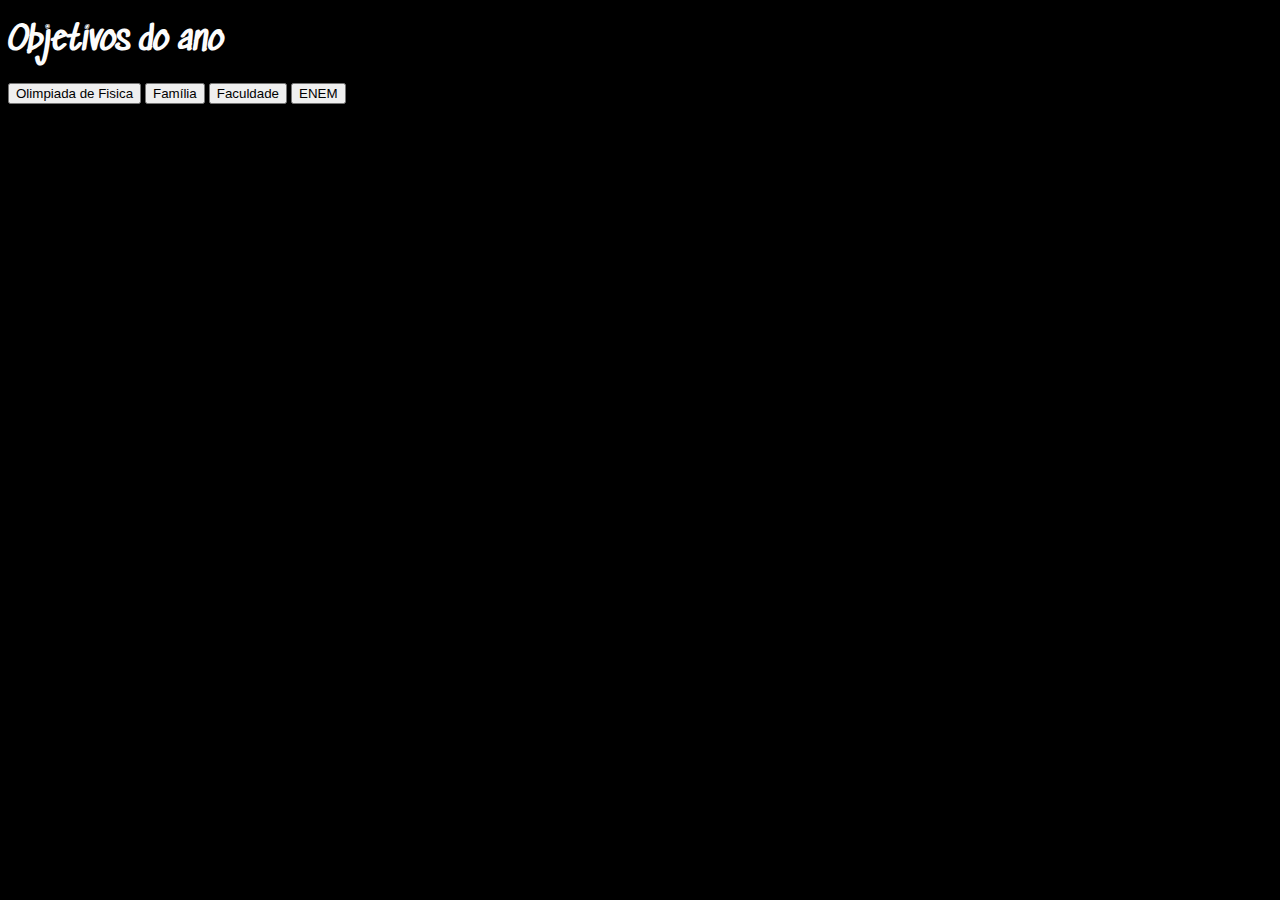
==== ODA/index.html @ 6316bb03 "Add files via upload" ====
<!DOCTYPE html>
<html lang="pt-br">
<head>
    <meta charset="UTF-8">
    <meta http-equiv="X-UA-Compatible" content="IE=edge">
    <meta name="viewport" content="width=device-width, initial-scale=1.0">
    <title>ODA Davi</title>
    <link rel="stylesheet" href="style.css">
</head>
<body>
    <section class="Conteudo Principal">
        <h1 class="Titulo Principal">Objetivos do ano</h1>
        <div class="botoes">
            <button class="botao">Olimpiada de Fisica</button>
            <button class="botao">Família</button>
            <button class="botao">Faculdade</button>
            <button class="botao">ENEM</button>
    </section>
    
</body>
</html>
---- ODA/style.css ----
@import url('https://fonts.googleapis.com/css2?family=Sedgwick+Ave&display=swap');

:root{
    --cor-de-fundo: black; 
    --texto1: rgb(252, 252, 252);
    --texto2: rgb(7, 77, 148);
    --botao-ativo: yellow;
    --botao-inativo: green;
    --texto-fundo: pink;
}
body {
    background-color: var(--cor-de-fundo);
    color: var(--texto1);
    font-family: "Sedgwick Ave", cursive;
}
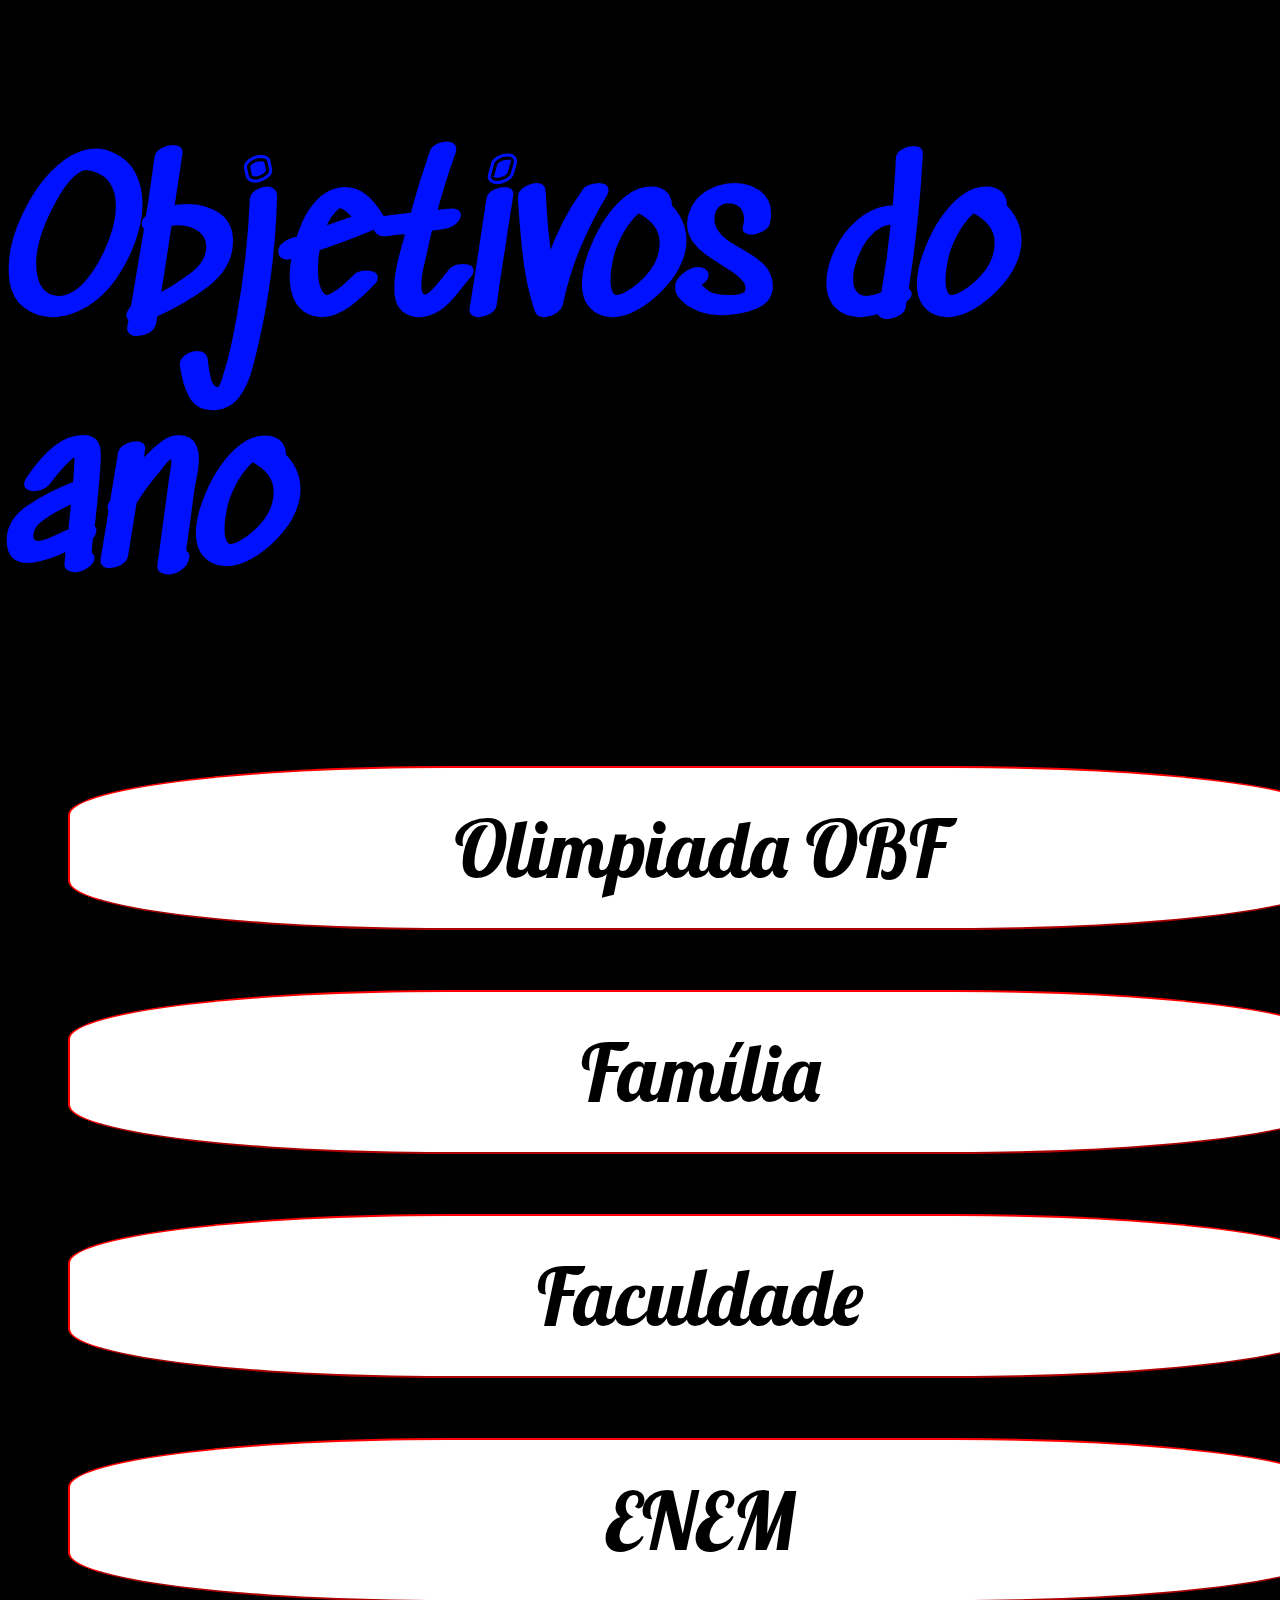
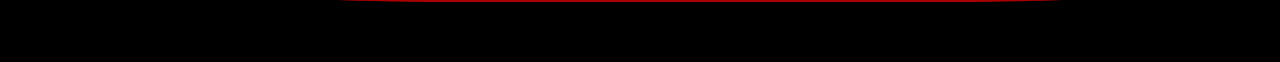
==== commit 46543f1e: "Add files via upload" ====
--- a/ODA/index.html
+++ b/ODA/index.html
@@ -9,9 +9,9 @@
 </head>
 <body>
     <section class="Conteudo Principal">
-        <h1 class="Titulo Principal">Objetivos do ano</h1>
+        <h1 class="Titulo-Principal">Objetivos do ano</h1>
         <div class="botoes">
-            <button class="botao">Olimpiada de Fisica</button>
+            <button class="botao">Olimpiada  OBF</button>
             <button class="botao">Família</button>
             <button class="botao">Faculdade</button>
             <button class="botao">ENEM</button>
--- a/ODA/style.css
+++ b/ODA/style.css
@@ -1,15 +1,48 @@
 @import url('https://fonts.googleapis.com/css2?family=Sedgwick+Ave&display=swap');
+@import url('https://fonts.googleapis.com/css2?family=Lobster&display=swap');
 
 :root{
     --cor-de-fundo: black; 
-    --texto1: rgb(252, 252, 252);
+    --texto1: rgb(0, 17, 255);
     --texto2: rgb(7, 77, 148);
     --botao-ativo: yellow;
-    --botao-inativo: green;
+    --botao-inativo: rgb(255, 255, 255);
     --texto-fundo: pink;
 }
 body {
     background-color: var(--cor-de-fundo);
     color: var(--texto1);
     font-family: "Sedgwick Ave", cursive;
+    font-size: 60px;
+    text-align: center;
 }
+.botao{
+    border-radius: 30%;
+    text-align: center;
+    margin: 60px;
+    padding: 30px;
+    font-size: 80px;
+    border-color: red;
+    font-family: "Lobster", sans-serif;
+    background-color: var(--botao-inativo);
+    display: flex;
+    color: var(--texto1);
+    justify-content: center;
+    padding: 0,3em;
+    align-items: center;
+    width: 100%;
+    color: rgb(0, 0, 0);
+}
+.Conteudo-Principal{
+    display: flex;
+    flex-direction: column;
+    justify-content: center;
+    align-items: center;
+    max-width: 100%;
+    margin: 0 auto;
+}
+.Titulo-Principal{
+    text-align: left;
+    width: 100%;
+    font-size: 200px;
+}
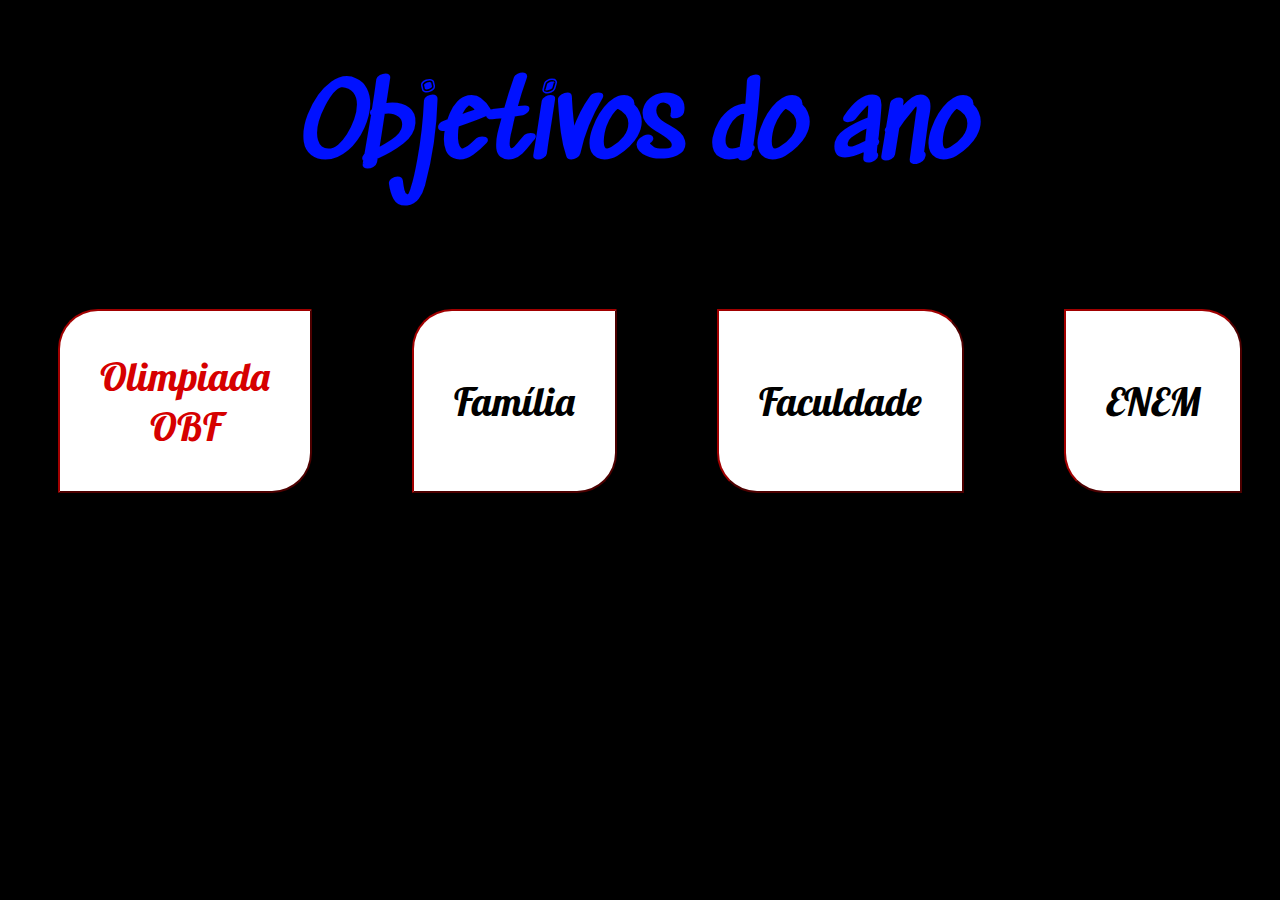
==== commit 3ae79753: "Add files via upload" ====
--- a/ODA/index.html
+++ b/ODA/index.html
@@ -11,11 +11,13 @@
     <section class="Conteudo Principal">
         <h1 class="Titulo-Principal">Objetivos do ano</h1>
         <div class="botoes">
-            <button class="botao">Olimpiada  OBF</button>
+            <button class="botao ativo">Olimpiada  OBF</button>
             <button class="botao">Família</button>
             <button class="botao">Faculdade</button>
             <button class="botao">ENEM</button>
+
     </section>
     
 </body>
 </html>
+
--- a/ODA/style.css
+++ b/ODA/style.css
@@ -5,7 +5,7 @@
     --cor-de-fundo: black; 
     --texto1: rgb(0, 17, 255);
     --texto2: rgb(7, 77, 148);
-    --botao-ativo: yellow;
+    --botao-ativo: rgb(255, 255, 255);
     --botao-inativo: rgb(255, 255, 255);
     --texto-fundo: pink;
 }
@@ -17,12 +17,11 @@
     text-align: center;
 }
 .botao{
-    border-radius: 30%;
     text-align: center;
-    margin: 60px;
-    padding: 30px;
-    font-size: 80px;
-    border-color: red;
+    margin: 50px;
+    padding: 40px;
+    font-size: 40px;
+    border-color: rgb(161, 0, 0);
     font-family: "Lobster", sans-serif;
     background-color: var(--botao-inativo);
     display: flex;
@@ -42,7 +41,28 @@
     margin: 0 auto;
 }
 .Titulo-Principal{
-    text-align: left;
+    text-align:center;
     width: 100%;
-    font-size: 200px;
+    font-size: 100px;
 }
+.botoes{
+    display: flex;
+    
+}
+.botao:first-child{
+    border-radius: 40px 0 40px 0; 
+}
+.botao:nth-child(2){
+    border-radius: 40px 0 40px 0;
+}
+.botao:nth-child(3){
+    border-radius: 0 40px 0 40px;
+}
+.botao:last-child{
+    border-radius: 0 40px 0 40px;
+}
+.ativo{
+    background: var(--botao-ativo);
+    color: rgb(214, 0, 0);
+}
+
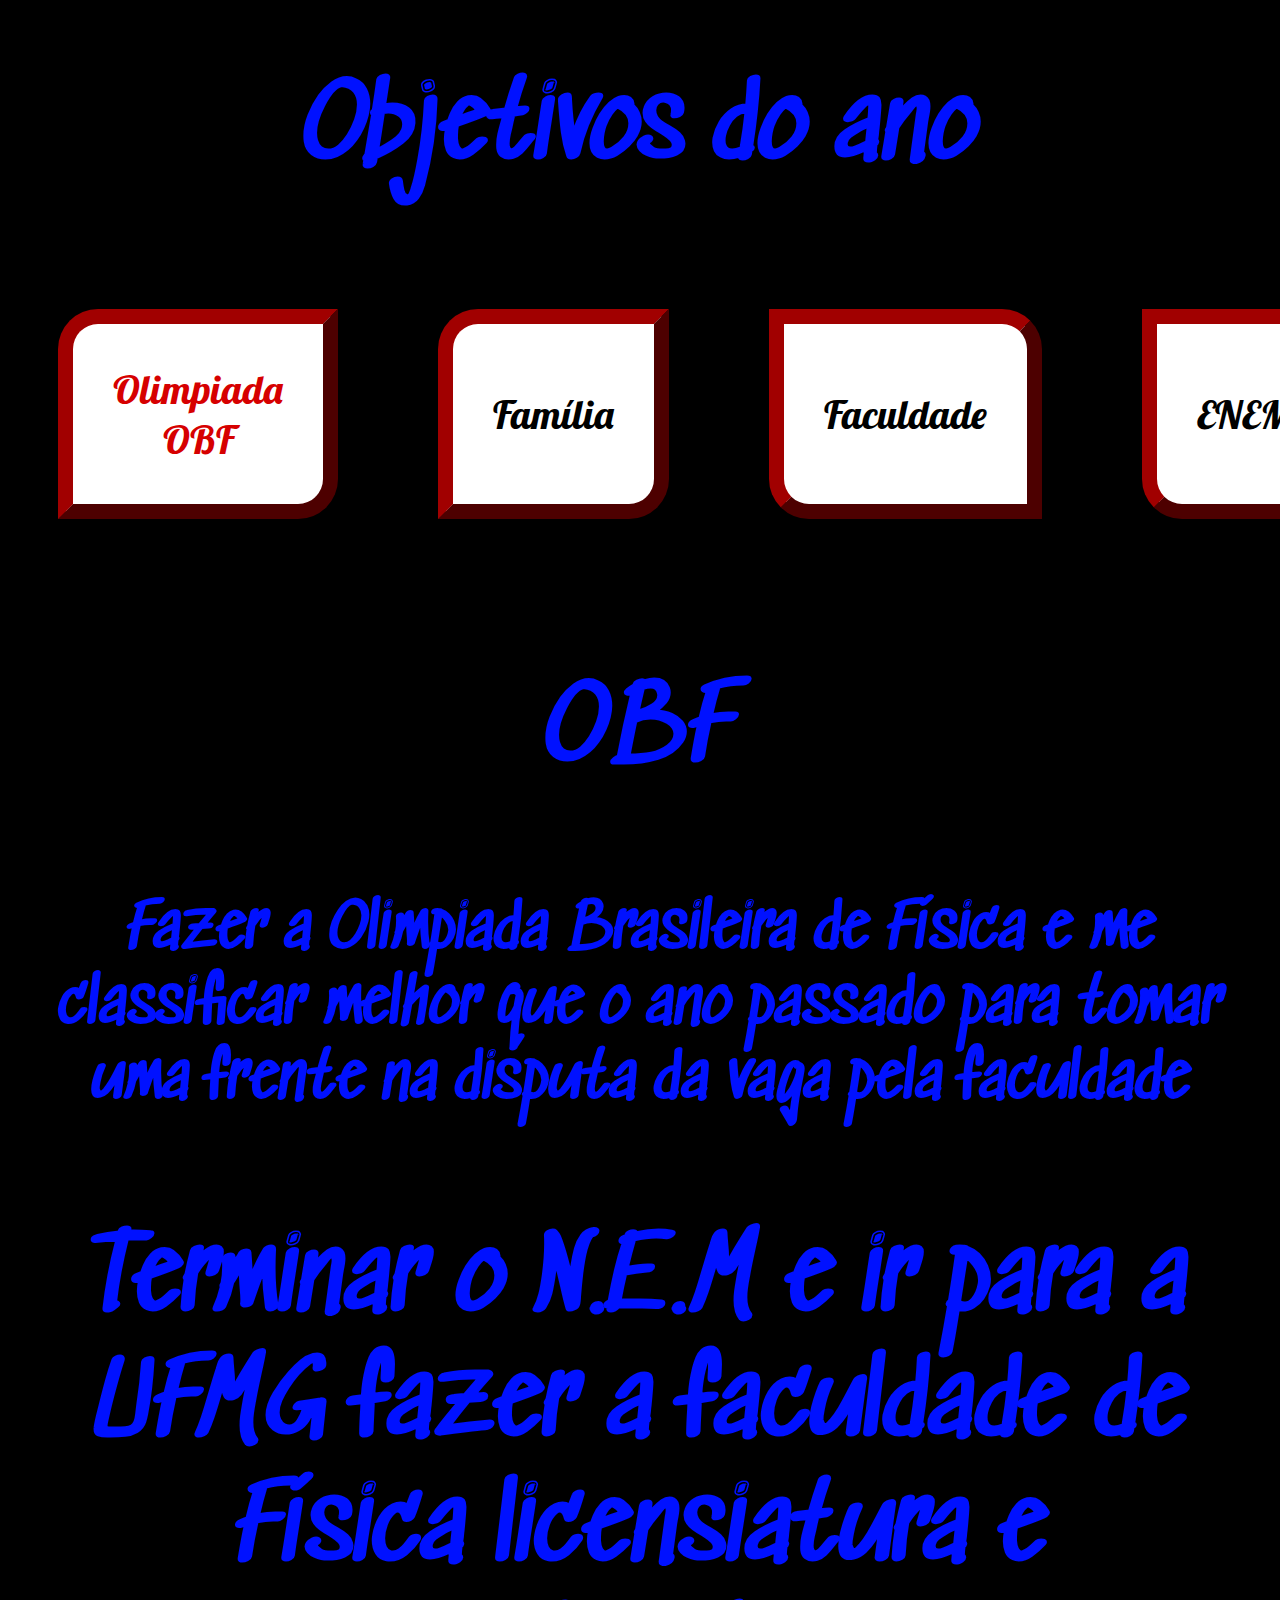
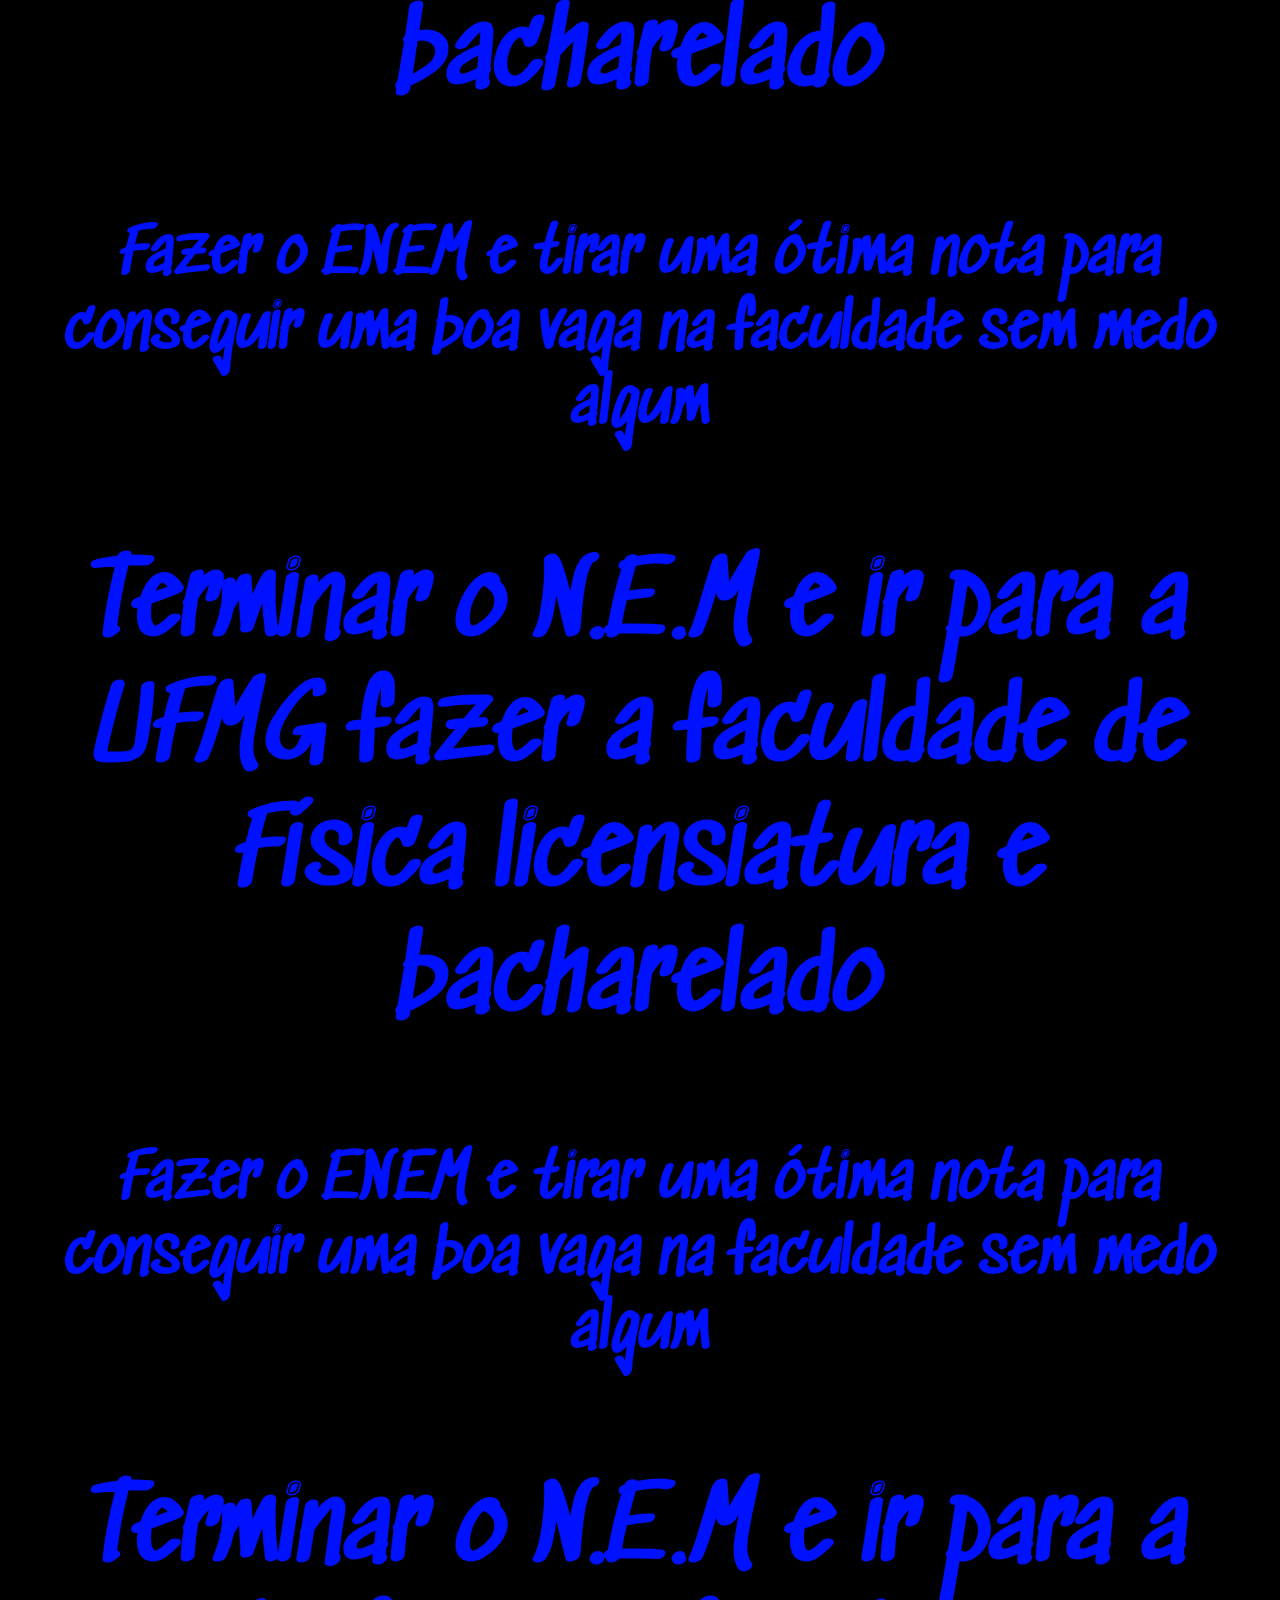
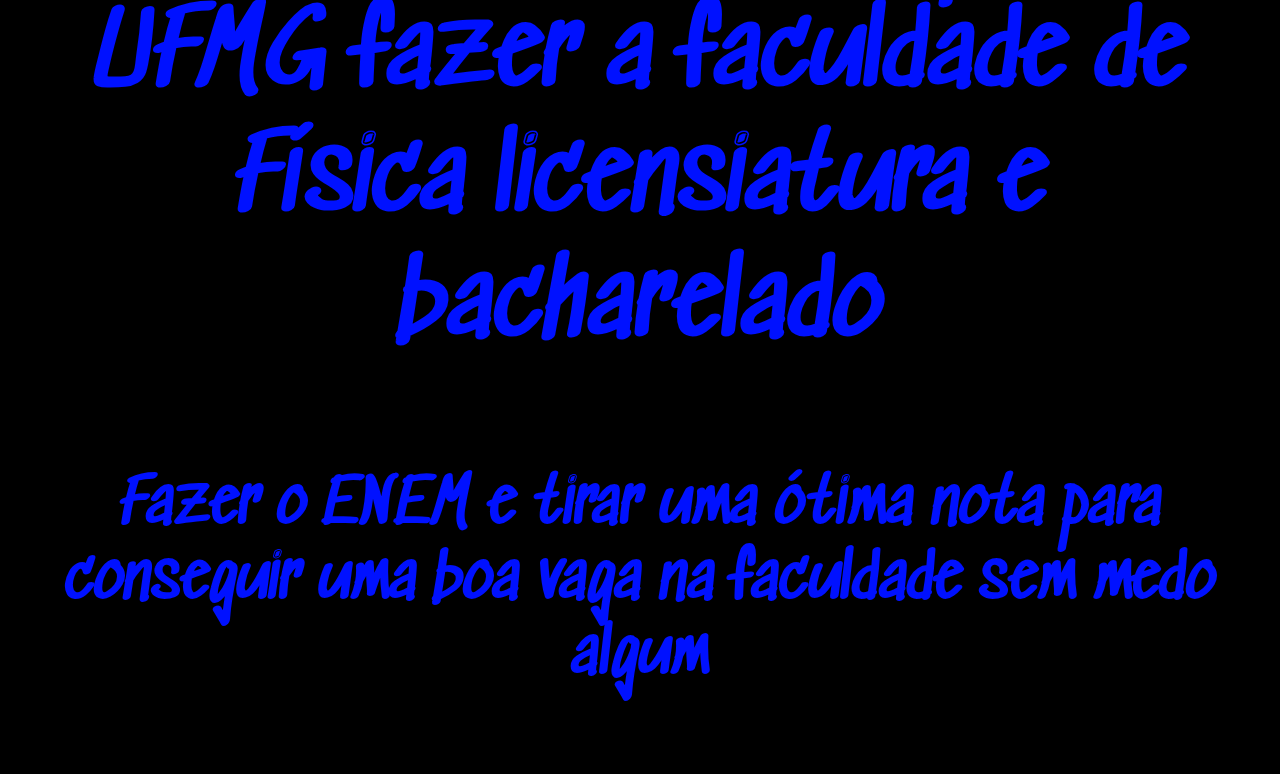
==== commit 9a18e12f: "Add files via upload" ====
--- a/ODA/index.html
+++ b/ODA/index.html
@@ -15,9 +15,39 @@
             <button class="botao">Família</button>
             <button class="botao">Faculdade</button>
             <button class="botao">ENEM</button>
+        </div>
+
+        <div class="abatexto">
+                <div class="aba-conteudo">
+                <h3 class="aba-conteudo - Titulo-Principal">OBF</h3>
+                <h4 class="aba-conteudo - Titulo-Secundario">Fazer a Olimpiada Brasileira de Física e me classificar melhor que o ano passado para tomar uma frente na disputa da vaga pela faculdade</h4>
+            </div>
+
+            <div class="abatexto">
+                <div class="aba-conteudo">
+                <h3 class="aba-conteudo - Titulo-Principal">Terminar o N.E.M e ir para a UFMG fazer a faculdade de Física licensiatura e bacharelado</h3>
+                <h4 class="aba-conteudo - Titulo-Secundario">Fazer o ENEM e tirar uma ótima nota para conseguir uma boa vaga na faculdade sem medo algum</h4>
+            </div>
+
+            <div class="abatexto">
+                <div class="aba-conteudo">
+                <h3 class="aba-conteudo - Titulo-Principal">Terminar o N.E.M e ir para a UFMG fazer a faculdade de Física licensiatura e bacharelado</h3>
+                <h4 class="aba-conteudo - Titulo-Secundario">Fazer o ENEM e tirar uma ótima nota para conseguir uma boa vaga na faculdade sem medo algum</h4>
+            </div>
+
+            <div class="abatexto">
+                <div class="aba-conteudo">
+                <h3 class="aba-conteudo - Titulo-Principal">Terminar o N.E.M e ir para a UFMG fazer a faculdade de Física licensiatura e bacharelado</h3>
+                <h4 class="aba-conteudo - Titulo-Secundario">Fazer o ENEM e tirar uma ótima nota para conseguir uma boa vaga na faculdade sem medo algum</h4>
+            </div>
+        </div>
+
+
 
     </section>
     
+    <script src="main.js"> </script>
+
 </body>
 </html>
 
--- a/ODA/style.css
+++ b/ODA/style.css
@@ -31,6 +31,7 @@
     align-items: center;
     width: 100%;
     color: rgb(0, 0, 0);
+    border-width: 15px;
 }
 .Conteudo-Principal{
     display: flex;
@@ -65,4 +66,3 @@
     background: var(--botao-ativo);
     color: rgb(214, 0, 0);
 }
-
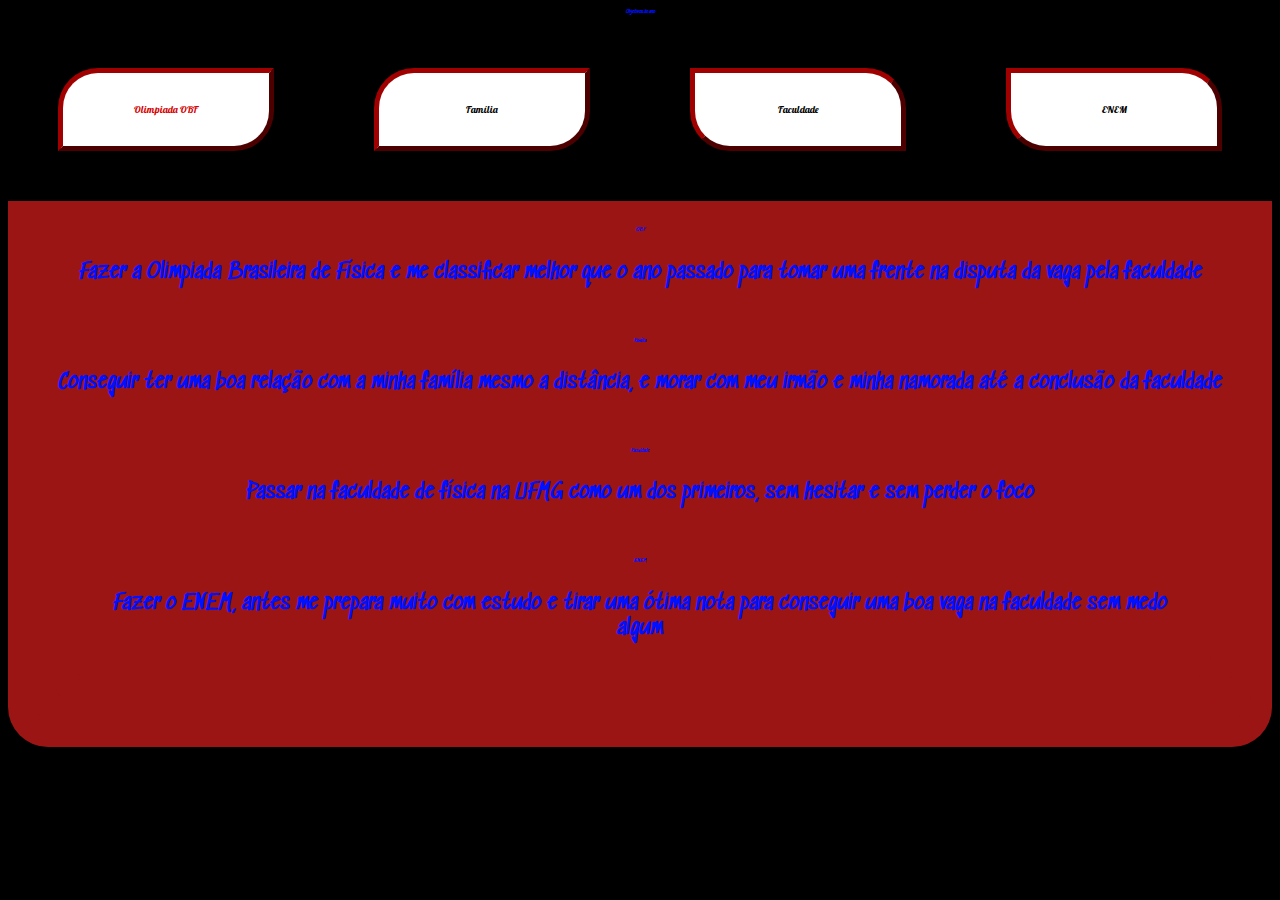
==== commit 83ac64cb: "Add files via upload" ====
--- a/ODA/index.html
+++ b/ODA/index.html
@@ -10,39 +10,39 @@
 <body>
     <section class="Conteudo Principal">
         <h1 class="Titulo-Principal">Objetivos do ano</h1>
-        <div class="botoes">
-            <button class="botao ativo">Olimpiada  OBF</button>
-            <button class="botao">Família</button>
-            <button class="botao">Faculdade</button>
-            <button class="botao">ENEM</button>
-        </div>
-
-        <div class="abatexto">
-                <div class="aba-conteudo">
-                <h3 class="aba-conteudo - Titulo-Principal">OBF</h3>
-                <h4 class="aba-conteudo - Titulo-Secundario">Fazer a Olimpiada Brasileira de Física e me classificar melhor que o ano passado para tomar uma frente na disputa da vaga pela faculdade</h4>
+        <div class="conteudo">
+            <div class="botoes">
+                <button class="botao ativo">Olimpiada  OBF</button>
+                <button class="botao">Família</button>
+                <button class="botao">Faculdade</button>
+                <button class="botao">ENEM</button>
             </div>
 
             <div class="abatexto">
-                <div class="aba-conteudo">
-                <h3 class="aba-conteudo - Titulo-Principal">Terminar o N.E.M e ir para a UFMG fazer a faculdade de Física licensiatura e bacharelado</h3>
-                <h4 class="aba-conteudo - Titulo-Secundario">Fazer o ENEM e tirar uma ótima nota para conseguir uma boa vaga na faculdade sem medo algum</h4>
+                    <div class="aba-conteudo">
+                    <h3 class="aba-conteudo - Titulo-Principal">OBF</h3>
+                    <h4 class="aba-conteudo - Titulo-Secundario">Fazer a Olimpiada Brasileira de Física e me classificar melhor que o ano passado para tomar uma frente na disputa da vaga pela faculdade</h4>
+                </div>
+
+                <div class="abatexto">
+                    <div class="aba-conteudo">
+                    <h3 class="aba-conteudo - Titulo-Principal">Família</h3>
+                    <h4 class="aba-conteudo - Titulo-Secundario">Conseguir ter uma boa relação com a minha família mesmo a distância, e morar com meu irmão e minha namorada até a conclusão da faculdade</h4>
+                </div>
+
+                <div class="abatexto">
+                    <div class="aba-conteudo">
+                    <h3 class="aba-conteudo - Titulo-Principal">Faculdade</h3>
+                    <h4 class="aba-conteudo - Titulo-Secundario">Passar na faculdade de física na UFMG como um dos primeiros, sem hesitar e sem perder o foco</h4>
+                </div>
+
+                <div class="abatexto">
+                    <div class="aba-conteudo">
+                    <h3 class="aba-conteudo - Titulo-Principal">ENEM</h3>
+                    <h4 class="aba-conteudo - Titulo-Secundario">Fazer o ENEM, antes me prepara muito com estudo e tirar uma ótima nota para conseguir uma boa vaga na faculdade sem medo algum</h4>
+                </div>
             </div>
-
-            <div class="abatexto">
-                <div class="aba-conteudo">
-                <h3 class="aba-conteudo - Titulo-Principal">Terminar o N.E.M e ir para a UFMG fazer a faculdade de Física licensiatura e bacharelado</h3>
-                <h4 class="aba-conteudo - Titulo-Secundario">Fazer o ENEM e tirar uma ótima nota para conseguir uma boa vaga na faculdade sem medo algum</h4>
-            </div>
-
-            <div class="abatexto">
-                <div class="aba-conteudo">
-                <h3 class="aba-conteudo - Titulo-Principal">Terminar o N.E.M e ir para a UFMG fazer a faculdade de Física licensiatura e bacharelado</h3>
-                <h4 class="aba-conteudo - Titulo-Secundario">Fazer o ENEM e tirar uma ótima nota para conseguir uma boa vaga na faculdade sem medo algum</h4>
-            </div>
-        </div>
-
-
+        <div>
 
     </section>
     
--- a/ODA/style.css
+++ b/ODA/style.css
@@ -7,20 +7,20 @@
     --texto2: rgb(7, 77, 148);
     --botao-ativo: rgb(255, 255, 255);
     --botao-inativo: rgb(255, 255, 255);
-    --texto-fundo: pink;
+    --texto-fundo: rgb(156, 21, 21);
 }
 body {
     background-color: var(--cor-de-fundo);
     color: var(--texto1);
     font-family: "Sedgwick Ave", cursive;
-    font-size: 60px;
+    font-size: 20px;
     text-align: center;
 }
 .botao{
     text-align: center;
     margin: 50px;
-    padding: 40px;
-    font-size: 40px;
+    padding: 30px;
+    font-size: 10px;
     border-color: rgb(161, 0, 0);
     font-family: "Lobster", sans-serif;
     background-color: var(--botao-inativo);
@@ -31,7 +31,7 @@
     align-items: center;
     width: 100%;
     color: rgb(0, 0, 0);
-    border-width: 15px;
+    border-width: 5px;
 }
 .Conteudo-Principal{
     display: flex;
@@ -44,7 +44,7 @@
 .Titulo-Principal{
     text-align:center;
     width: 100%;
-    font-size: 100px;
+    font-size: 5px;
 }
 .botoes{
     display: flex;
@@ -66,3 +66,8 @@
     background: var(--botao-ativo);
     color: rgb(214, 0, 0);
 }
+.abatexto{
+    background-color: var(--texto-fundo);
+    padding: 20px;
+    border-radius: 0 0 40px 40px;
+}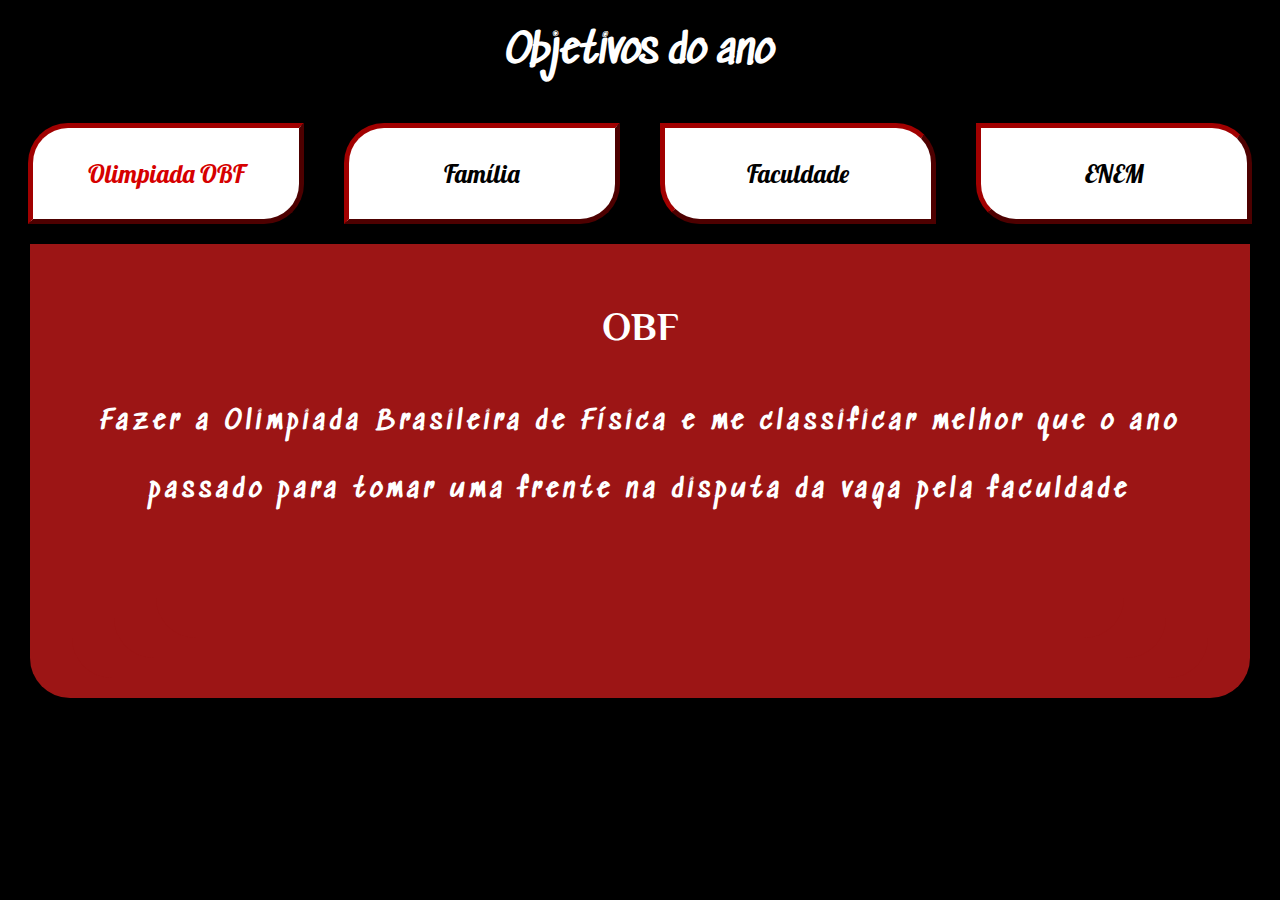
==== commit a3c62102: "Add files via upload" ====
--- a/ODA/index.html
+++ b/ODA/index.html
@@ -19,27 +19,27 @@
             </div>
 
             <div class="abatexto">
-                    <div class="aba-conteudo">
-                    <h3 class="aba-conteudo - Titulo-Principal">OBF</h3>
-                    <h4 class="aba-conteudo - Titulo-Secundario">Fazer a Olimpiada Brasileira de Física e me classificar melhor que o ano passado para tomar uma frente na disputa da vaga pela faculdade</h4>
+                    <div class="aba-conteudo ativo">
+                    <h3 class="aba-conteudo-Titulo-Principal">OBF</h3>
+                    <h4 class="aba-conteudo-Titulo-Secundario">Fazer a Olimpiada Brasileira de Física e me classificar melhor que o ano passado para tomar uma frente na disputa da vaga pela faculdade</h4>
                 </div>
 
                 <div class="abatexto">
                     <div class="aba-conteudo">
-                    <h3 class="aba-conteudo - Titulo-Principal">Família</h3>
-                    <h4 class="aba-conteudo - Titulo-Secundario">Conseguir ter uma boa relação com a minha família mesmo a distância, e morar com meu irmão e minha namorada até a conclusão da faculdade</h4>
+                    <h3 class="aba-conteudo-Titulo-Principal">Família</h3>
+                    <h4 class="aba-conteudo-Titulo-Secundario">Conseguir ter uma boa relação com a minha família mesmo a distância, e morar com meu irmão e minha namorada até a conclusão da faculdade</h4>
                 </div>
 
                 <div class="abatexto">
                     <div class="aba-conteudo">
-                    <h3 class="aba-conteudo - Titulo-Principal">Faculdade</h3>
-                    <h4 class="aba-conteudo - Titulo-Secundario">Passar na faculdade de física na UFMG como um dos primeiros, sem hesitar e sem perder o foco</h4>
+                    <h3 class="aba-conteudo-Titulo-Principal">Faculdade</h3>
+                    <h4 class="aba-conteudo-Titulo-Secundario">Passar na faculdade de física na UFMG como um dos primeiros, sem hesitar e sem perder o foco</h4>
                 </div>
 
                 <div class="abatexto">
                     <div class="aba-conteudo">
-                    <h3 class="aba-conteudo - Titulo-Principal">ENEM</h3>
-                    <h4 class="aba-conteudo - Titulo-Secundario">Fazer o ENEM, antes me prepara muito com estudo e tirar uma ótima nota para conseguir uma boa vaga na faculdade sem medo algum</h4>
+                    <h3 class="aba-conteudo-Titulo-Principal">ENEM</h3>
+                    <h4 class="aba-conteudo-Titulo-Secundario">Fazer o ENEM, antes me prepara muito com estudo e tirar uma ótima nota para conseguir uma boa vaga na faculdade sem medo</h4>
                 </div>
             </div>
         <div>
--- a/ODA/style.css
+++ b/ODA/style.css
@@ -1,9 +1,9 @@
 @import url('https://fonts.googleapis.com/css2?family=Sedgwick+Ave&display=swap');
 @import url('https://fonts.googleapis.com/css2?family=Lobster&display=swap');
-
+@import url('https://fonts.googleapis.com/css2?family=Philosopher:ital,wght@0,400;0,700;1,400;1,700&display=swap');
 :root{
     --cor-de-fundo: black; 
-    --texto1: rgb(0, 17, 255);
+    --texto1: rgb(255, 255, 255);
     --texto2: rgb(7, 77, 148);
     --botao-ativo: rgb(255, 255, 255);
     --botao-inativo: rgb(255, 255, 255);
@@ -18,9 +18,9 @@
 }
 .botao{
     text-align: center;
-    margin: 50px;
+    margin: 20px;
     padding: 30px;
-    font-size: 10px;
+    font-size: 25px;
     border-color: rgb(161, 0, 0);
     font-family: "Lobster", sans-serif;
     background-color: var(--botao-inativo);
@@ -44,11 +44,10 @@
 .Titulo-Principal{
     text-align:center;
     width: 100%;
-    font-size: 5px;
+    font-size: 40px;
 }
 .botoes{
     display: flex;
-    
 }
 .botao:first-child{
     border-radius: 40px 0 40px 0; 
@@ -62,12 +61,35 @@
 .botao:last-child{
     border-radius: 0 40px 0 40px;
 }
-.ativo{
+.botao.ativo{
     background: var(--botao-ativo);
     color: rgb(214, 0, 0);
 }
 .abatexto{
     background-color: var(--texto-fundo);
     padding: 20px;
+    margin:0 22px;
     border-radius: 0 0 40px 40px;
+    font-size: 25px;
+}
+.aba-conteudo.ativo{
+    display: block;
+}
+.aba-conteudo{
+    display: none;
+}
+.aba-conteudo-Titulo-Principal{
+    font-size: 40px;
+    font-family:  "Philosopher", sans-serif;
+    text-align: center;
+}
+.aba-conteudo-Titulo-Secundario{
+    color: var(--texto1);
+    text-transform: initial;
+    letter-spacing: 5px;
+    line-height: 68px;
+    text-align:center;
+}
+.texto-fundo{
+    border: 80px;
 }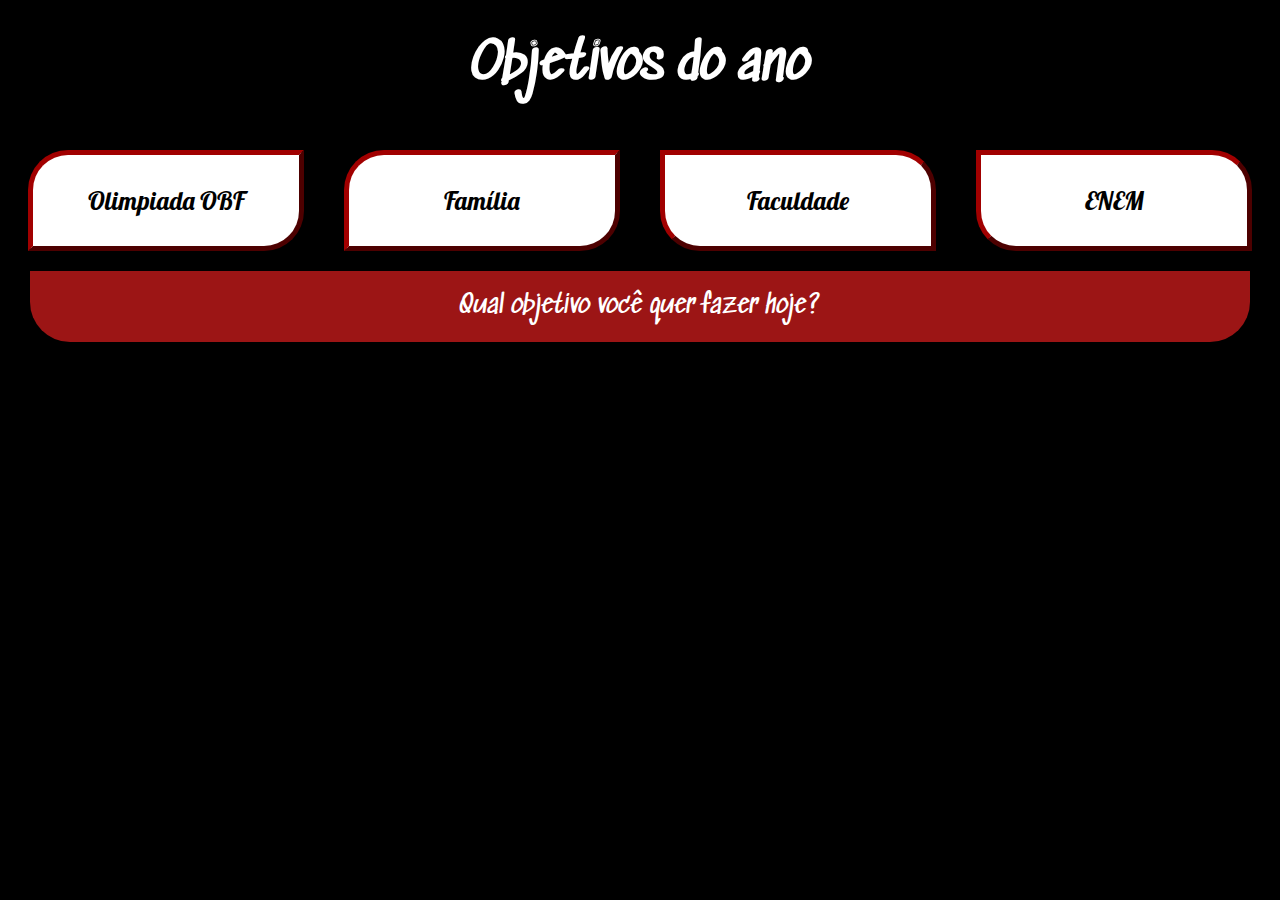
==== commit 7b6dc7cc: "Add files via upload" ====
--- a/ODA/index.html
+++ b/ODA/index.html
@@ -12,35 +12,39 @@
         <h1 class="Titulo-Principal">Objetivos do ano</h1>
         <div class="conteudo">
             <div class="botoes">
-                <button class="botao ativo">Olimpiada  OBF</button>
+                <span class="botao extra ativo"></span>
+                <button class="botao">Olimpiada  OBF</button>
                 <button class="botao">Família</button>
                 <button class="botao">Faculdade</button>
                 <button class="botao">ENEM</button>
             </div>
 
             <div class="abatexto">
-                    <div class="aba-conteudo ativo">
+                    <span class="aba-conteudo extra ativo"> Qual objetivo você quer fazer hoje?</span>
+
+                    <div class="aba-conteudo">
                     <h3 class="aba-conteudo-Titulo-Principal">OBF</h3>
                     <h4 class="aba-conteudo-Titulo-Secundario">Fazer a Olimpiada Brasileira de Física e me classificar melhor que o ano passado para tomar uma frente na disputa da vaga pela faculdade</h4>
-                </div>
+                    <div class="contador"></div>
+                    </div>
 
-                <div class="abatexto">
                     <div class="aba-conteudo">
                     <h3 class="aba-conteudo-Titulo-Principal">Família</h3>
                     <h4 class="aba-conteudo-Titulo-Secundario">Conseguir ter uma boa relação com a minha família mesmo a distância, e morar com meu irmão e minha namorada até a conclusão da faculdade</h4>
-                </div>
+                    <div class="contador"></div>
+                    </div>
 
-                <div class="abatexto">
                     <div class="aba-conteudo">
                     <h3 class="aba-conteudo-Titulo-Principal">Faculdade</h3>
                     <h4 class="aba-conteudo-Titulo-Secundario">Passar na faculdade de física na UFMG como um dos primeiros, sem hesitar e sem perder o foco</h4>
-                </div>
+                    <div class="contador"></div>
+                    </div>
 
-                <div class="abatexto">
                     <div class="aba-conteudo">
                     <h3 class="aba-conteudo-Titulo-Principal">ENEM</h3>
                     <h4 class="aba-conteudo-Titulo-Secundario">Fazer o ENEM, antes me prepara muito com estudo e tirar uma ótima nota para conseguir uma boa vaga na faculdade sem medo</h4>
-                </div>
+                    <div class="contador"></div>
+                    </div>
             </div>
         <div>
 
@@ -51,3 +55,4 @@
 </body>
 </html>
 
+
--- a/ODA/style.css
+++ b/ODA/style.css
@@ -33,6 +33,11 @@
     color: rgb(0, 0, 0);
     border-width: 5px;
 }
+
+.botao:hover{
+    font-size: medium;
+}
+
 .Conteudo-Principal{
     display: flex;
     flex-direction: column;
@@ -44,18 +49,19 @@
 .Titulo-Principal{
     text-align:center;
     width: 100%;
-    font-size: 40px;
+    font-size: 50px;
 }
 .botoes{
     display: flex;
 }
-.botao:first-child{
-    border-radius: 40px 0 40px 0; 
-}
+
 .botao:nth-child(2){
     border-radius: 40px 0 40px 0;
 }
 .botao:nth-child(3){
+    border-radius: 40px 0 40px 0;
+}
+.botao:nth-child(4){
     border-radius: 0 40px 0 40px;
 }
 .botao:last-child{
@@ -92,4 +98,11 @@
 }
 .texto-fundo{
     border: 80px;
+}
+
+.extra{
+    display: none;
+}
+.aba-conteudo extra ativo{
+    color: aliceblue;
 }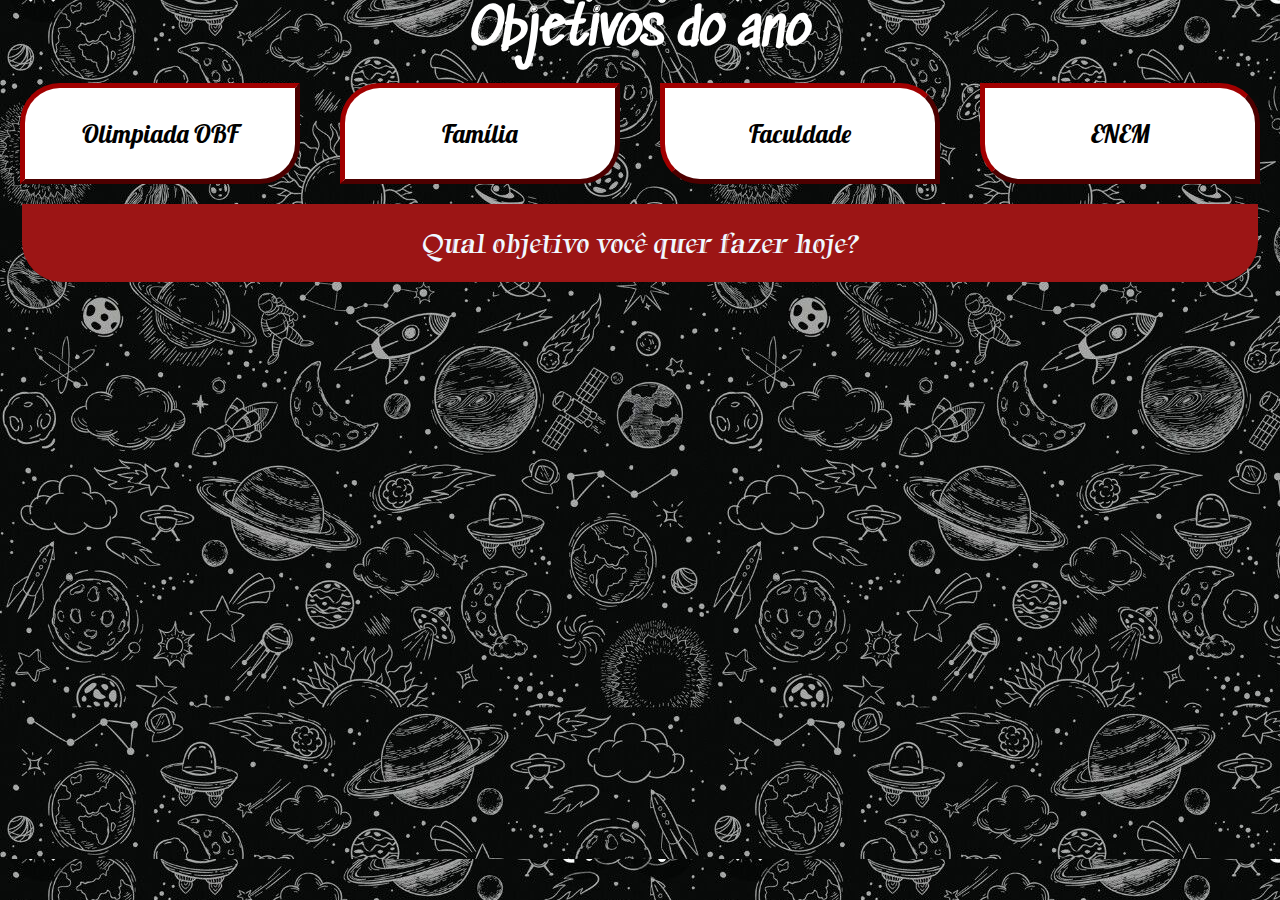
==== commit fee89467: "Add files via upload" ====
--- a/ODA/index.html
+++ b/ODA/index.html
@@ -8,7 +8,7 @@
     <link rel="stylesheet" href="style.css">
 </head>
 <body>
-    <section class="Conteudo Principal">
+    <section class="Conteudo-Principal">
         <h1 class="Titulo-Principal">Objetivos do ano</h1>
         <div class="conteudo">
             <div class="botoes">
--- a/ODA/style.css
+++ b/ODA/style.css
@@ -1,6 +1,13 @@
 @import url('https://fonts.googleapis.com/css2?family=Sedgwick+Ave&display=swap');
 @import url('https://fonts.googleapis.com/css2?family=Lobster&display=swap');
 @import url('https://fonts.googleapis.com/css2?family=Philosopher:ital,wght@0,400;0,700;1,400;1,700&display=swap');
+@import url('https://fonts.googleapis.com/css2?family=Tapestry&display=swap');
+
+*{
+    margin:0;
+    padding: 0;
+}
+
 :root{
     --cor-de-fundo: black; 
     --texto1: rgb(255, 255, 255);
@@ -37,15 +44,11 @@
 .botao:hover{
     font-size: medium;
 }
-
 .Conteudo-Principal{
-    display: flex;
-    flex-direction: column;
-    justify-content: center;
-    align-items: center;
-    max-width: 100%;
-    margin: 0 auto;
-}
+    background-image: url(_.jpeg);
+    height: 100vh;
+    background-repeat: repeat;
+} 
 .Titulo-Principal{
     text-align:center;
     width: 100%;
@@ -102,7 +105,13 @@
 
 .extra{
     display: none;
+    font-family: "Tapestry", serif;
+    color: aliceblue;
+    font-size: 30px;
 }
-.aba-conteudo extra ativo{
-    color: aliceblue;
+.contador{
+    font-size: 23px;
+    text-align: center;
+    padding: 1 em;
+    letter-spacing: 2px;
 }